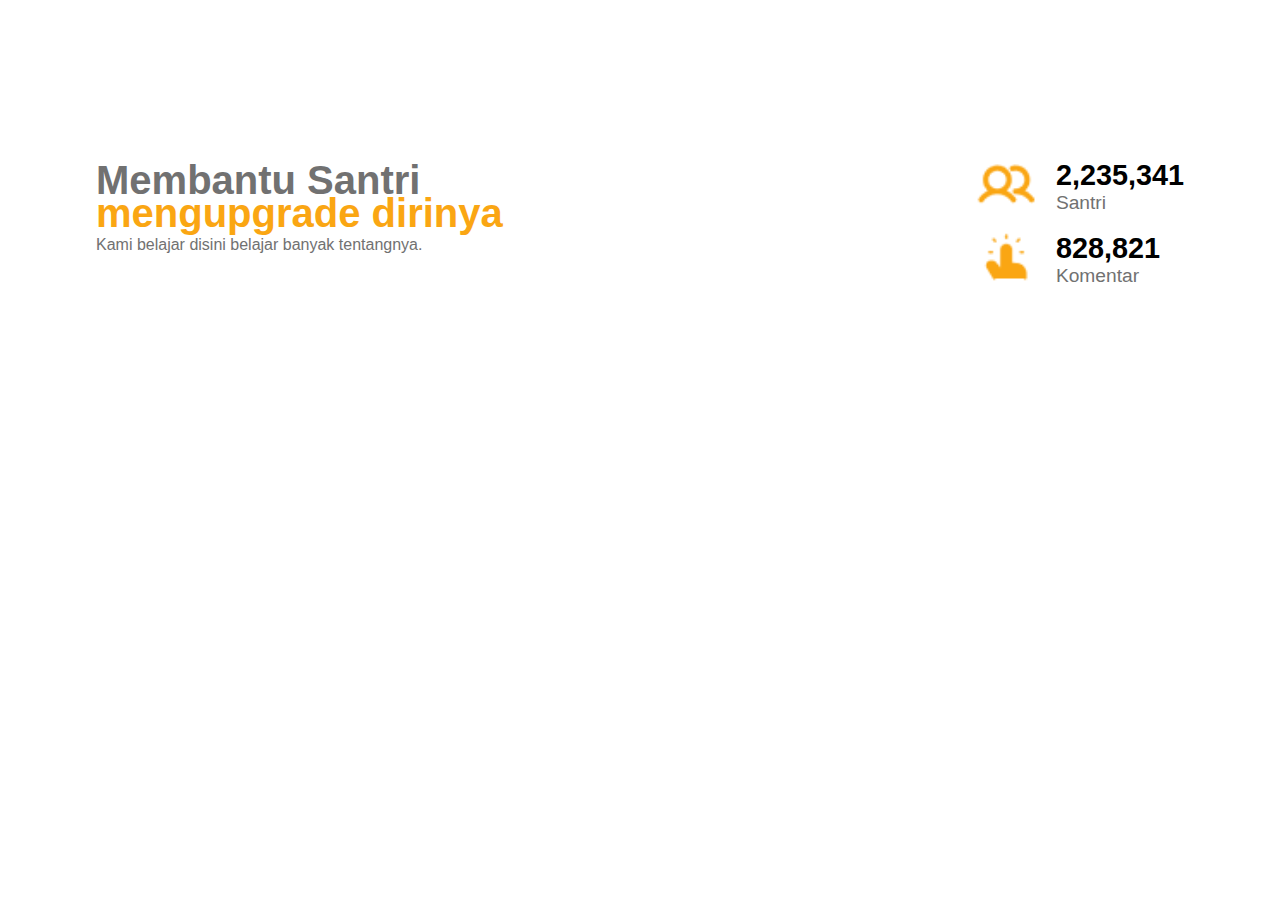
==== susah/index.html @ 8e17ed2b "readme" ====
<!DOCTYPE html>
<html lang="en">
  <head>
    <meta charset="UTF-8" />
    <meta name="viewport" content="width=device-width, initial-scale=1.0" />
    <link rel="stylesheet" href="style.css" />
    <title>Document</title>
  </head>
  <body>
    <section id="content-5">
      <div class="kiri">
        <h1 class="ms">Membantu Santri</h1>
        <h1 class="md">mengupgrade dirinya</h1>
        <p>Kami belajar disini belajar banyak tentangnya.</p>
      </div>
      <div class="kanan">
        <div class="kanan-1">
          <div class="santri">
            <span>
              <img
                src="/Project Slicing/Image/Icon (4).png"
                alt=""
                width="60px"
              />
            </span>
            <div class="teks-santri">
              <h2>2,235,341</h2>
              <p>Santri</p>
            </div>
          </div>
          <div class="komentar">
            <span>
              <img
                src="/Project Slicing/Image/Icon (6).png"
                alt=""
                width="60px"
              />
            </span>
            <div class="teks-komentar">
              <h2>828,821</h2>
              <p>Komentar</p>
            </div>
          </div>
          <div class="kanan-2">
            <div class="komunitas"></div>
          </div>
        </div>
      </div>
    </section>
  </body>
</html>
---- susah/style.css ----
#content-5 {
  margin: 150px 88px 150px 88px;
  display: flex;
  justify-content: space-between;
}
.kiri {
  line-height: 6px;
}
.ms {
  color: #717171;
  font-family: "Inter", sans-serif;
  font-size: 40px;
}
.md {
  color: #faa613;
  font-family: "Inter", sans-serif;
  font-size: 40px;
}
.kiri p {
  color: #717171;
  font-family: "Inter", sans-serif;
}
.santri{
    display: flex;
    align-items: center;
}
.teks-santri{
    line-height: 3px;
    padding-left: 20px;
    font-size: larger;
    font-family: "Inter", sans-serif;
}
.teks-santri p{
    color: #717171;
}
.komentar{
    display: flex;
    align-items: center;
}
.teks-komentar{
    line-height: 3px;
    padding-left: 20px;
    font-size: larger;
    font-family: "Inter", sans-serif;
}
.teks-komentar p{
    color: #717171;
}
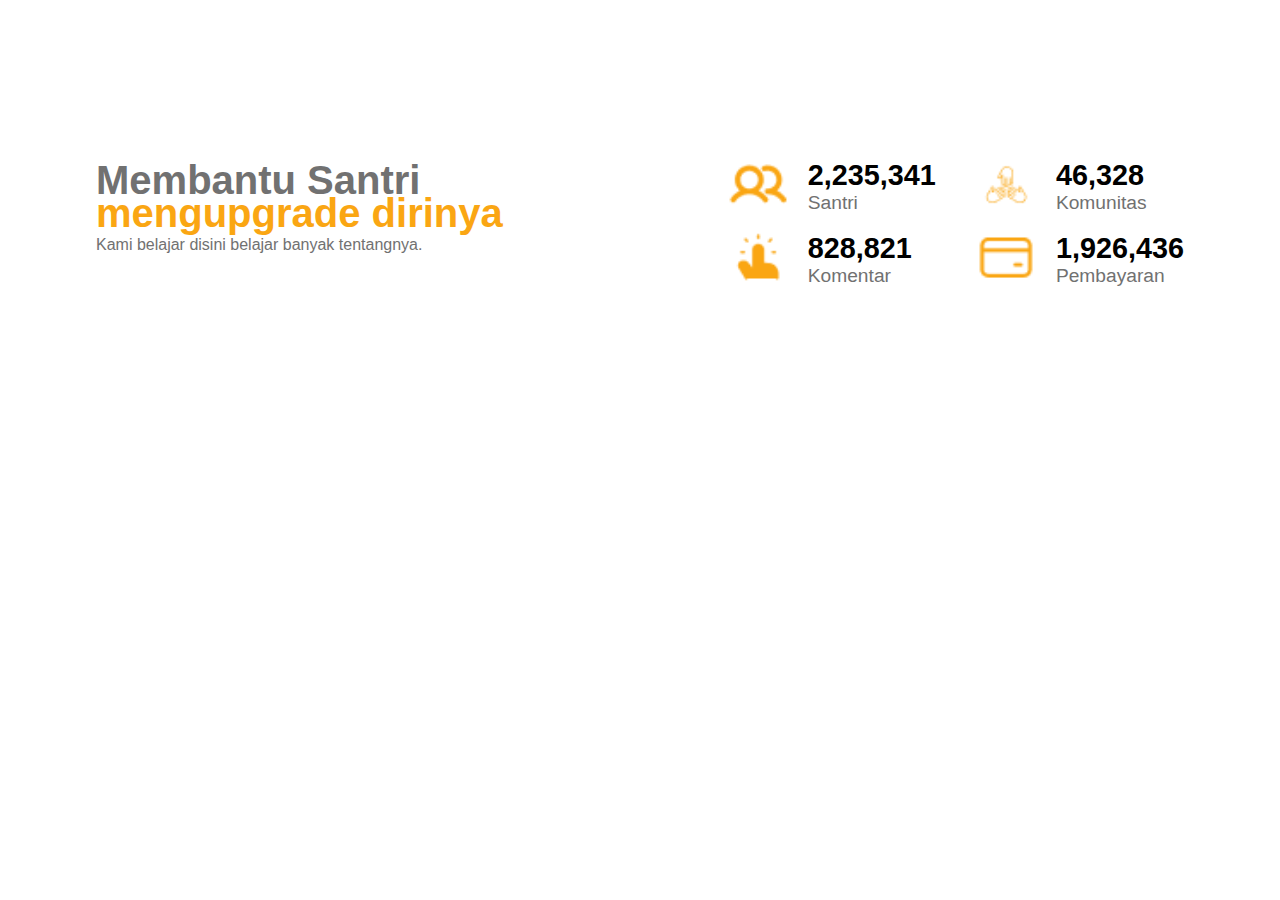
==== commit b5caaaca: "cA" ====
--- a/susah/index.html
+++ b/susah/index.html
@@ -41,8 +41,32 @@
               <p>Komentar</p>
             </div>
           </div>
-          <div class="kanan-2">
-            <div class="komunitas"></div>
+        </div>
+        <div class="kanan-2">
+          <div class="komunitas">
+            <span>
+              <img
+                src="/Project Slicing/Image/Icon (5).png"
+                alt=""
+                width="60px"
+              />
+            </span>
+            <div class="teks-komunitas">
+              <h2>46,328</h2>
+              <p>Komunitas</p>
+            </div>
+          </div>
+          <div class="pembayaran">
+            <span
+              ><img
+                src="/Project Slicing/Image/Icon (7).png"
+                alt=""
+                width="60px"
+            /></span>
+            <div class="teks-pembayaran">
+              <h2>1,926,436</h2>
+              <p>Pembayaran</p>
+            </div>
           </div>
         </div>
       </div>
--- a/susah/style.css
+++ b/susah/style.css
@@ -45,4 +45,36 @@
 }
 .teks-komentar p{
     color: #717171;
+}
+.kanan{
+  display: flex;
+}
+.komunitas{
+  display: flex;
+  align-items: center;
+}
+.teks-komunitas{
+  line-height: 3px;
+  padding-left: 20px;
+  font-size: larger;
+  font-family: "Inter", sans-serif;
+}
+.teks-komunitas p{
+  color: #717171;
+}
+.pembayaran{
+  display: flex;
+  align-items: center;
+}
+.teks-pembayaran{
+  line-height: 3px;
+  padding-left: 20px;
+  font-size: larger;
+  font-family: "Inter", sans-serif;
+}
+.teks-pembayaran p{
+  color: #717171;
+}
+.kanan-1{
+  margin-right: 40px;
 }